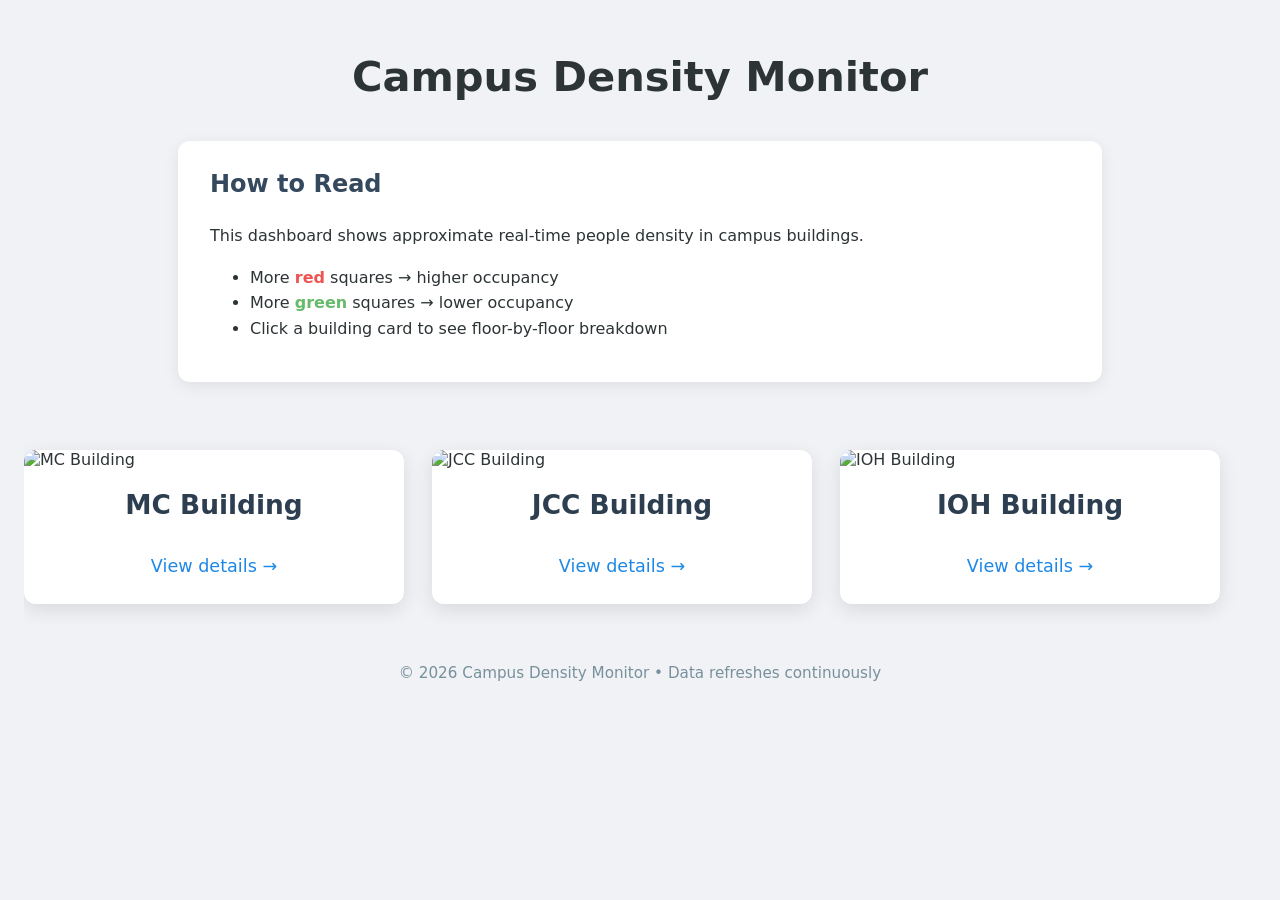
==== index.html @ ee3910dd "change the name" ====
<!DOCTYPE html>
<html lang="en">
<head>
    <meta charset="UTF-8">
    <meta name="viewport" content="width=device-width, initial-scale=1.0">
    <title>MU Discovery</title>
    <link rel="stylesheet" href="css/main.css">
    <style>
        body {
            font-family: system-ui, -apple-system, sans-serif;
            margin: 0;
            background: #f0f2f5;
            color: #2d3436;
        }
        .container {
            max-width: 1400px;
            margin: 0 auto;
            padding: 32px 24px;
        }
        h1 {
            text-align: center;
            color: #2d3436;
            margin: 20px 0 40px;
            font-size: 2.6rem;
        }
        .usage {
            background: white;
            border-radius: 12px;
            padding: 24px 32px;
            margin: 0 auto 48px;
            max-width: 860px;
            box-shadow: 0 4px 16px rgba(0,0,0,0.08);
            line-height: 1.6;
        }
        .usage h2 {
            margin-top: 0;
            color: #34495e;
        }
        .buildings-scroll {
            display: flex;
            overflow-x: auto;
            gap: 28px;
            padding: 20px 0;
            scroll-behavior: smooth;
        }
        .buildings-scroll::-webkit-scrollbar {
            height: 10px;
        }
        .buildings-scroll::-webkit-scrollbar-thumb {
            background: #bdc3c7;
            border-radius: 5px;
        }
        .building-card {
            flex: 0 0 380px;
            background: white;
            border-radius: 12px;
            overflow: hidden;
            box-shadow: 0 6px 20px rgba(0,0,0,0.1);
            transition: all 0.25s ease;
            cursor: pointer;
        }
        .building-card:hover {
            transform: translateY(-12px);
            box-shadow: 0 16px 36px rgba(0,0,0,0.18);
        }
        .building-card img {
            width: 100%;
            height: 200px;
            object-fit: cover;
        }
        .building-info {
            padding: 20px 24px 28px;
            text-align: center;
        }
        .building-info h3 {
            margin: 0 0 16px;
            font-size: 1.65rem;
            color: #2c3e50;
        }
        .density-grid-container {
            margin: 16px auto 20px;
            width: 260px;
        }
        .density-grid {
            display: grid;
            grid-template-columns: repeat(10, 1fr);
            gap: 5px;
        }
        .grid-square {
            aspect-ratio: 1;
            background: #ebedef;
            border-radius: 4px;
        }
        .grid-square.filled { background: #4caf50; }
        .density-low    .filled { background: #66bb6a; }
        .density-medium .filled { background: #ffca28; }
        .density-high   .filled { background: #ef5350; }
        .density-avg {
            font-size: 2.1rem;
            font-weight: bold;
            margin: 8px 0 6px;
        }
        .view-details {
            color: #1e88e5;
            font-weight: 500;
            font-size: 1.1rem;
        }
        footer {
            text-align: center;
            padding: 40px 0 60px;
            color: #78909c;
            font-size: 0.95rem;
        }
    </style>
</head>
<body>

    <div class="container">
        <h1>Campus Density Monitor</h1>

        <div class="usage">
            <h2>How to Read</h2>
            <p>This dashboard shows approximate real-time people density in campus buildings.</p>
            <ul>
                <li>More <strong style="color:#ef5350">red</strong> squares → higher occupancy</li>
                <li>More <strong style="color:#66bb6a">green</strong> squares → lower occupancy</li>
                <li>Click a building card to see floor-by-floor breakdown</li>
            </ul>
        </div>

        <div class="buildings-scroll">
            <!-- MC -->
            <div class="building-card" onclick="location.href='mc.html'">
                <img src="image/mc.jpg" alt="MC Building">
                <div class="building-info">
                    <h3>MC Building</h3>
                    <div class="density-grid-container">
                        <div class="density-grid" id="mc-grid"></div>
                    </div>
                    <div class="view-details">View details →</div>
                </div>
            </div>

            <!-- JCC -->
            <div class="building-card" onclick="location.href='jcc.html'">
                <img src="image/jcc.jpg" alt="JCC Building">
                <div class="building-info">
                    <h3>JCC Building</h3>
                    <div class="density-grid-container">
                        <div class="density-grid" id="jcc-grid"></div>
                    </div>
                    <div class="view-details">View details →</div>
                </div>
            </div>

            <!-- IOH -->
            <div class="building-card" onclick="location.href='ioh.html'">
                <img src="image/ioh.jpg" alt="IOH Building">
                <div class="building-info">
                    <h3>IOH Building</h3>
                    <div class="density-grid-container">
                        <div class="density-grid" id="ioh-grid"></div>
                    </div>
                    <div class="view-details">View details →</div>
                </div>
            </div>
        </div>

        <footer>
            © 2026 Campus Density Monitor • Data refreshes continuously
        </footer>
    </div>

    <script type="module">
        import { campusData } from './js/all-buildings-data.js';

        const TOTAL_SQUARES = 10;

        function getDensityClass(avg) {
            if (avg <= 3) return 'density-low';
            if (avg <= 6) return 'density-medium';
            return 'density-high';
        }

        function calculateAverage(blocks) {
            let sum = 0, count = 0;
            for (const block of blocks) {
                for (const d of block.densities) {
                    if (typeof d === 'number' && !isNaN(d)) {
                        sum += d;
                        count++;
                    }
                }
            }
            return count > 0 ? Math.round(sum / count) : 0;
        }

        function renderSummaryGrid(containerId, avgId, blocks) {
            const avg = calculateAverage(blocks);
            const container = document.getElementById(containerId);
            const avgEl = document.getElementById(avgId);

            if (!container) return;

            const filled = Math.round((avg / 10) * TOTAL_SQUARES);
            const cls = getDensityClass(avg);

            let html = '';
            for (let i = 0; i < TOTAL_SQUARES; i++) {
                html += `<div class="grid-square ${i < filled ? 'filled' : ''}"></div>`;
            }
            container.innerHTML = html;
            container.className = `density-grid ${cls}`;

            if (avgEl) {
                avgEl.textContent = avg;
                avgEl.style.color = cls === 'density-low' ? '#4caf50' :
                                   cls === 'density-medium' ? '#ffca28' : '#ef5350';
            }
        }

        // Render all three buildings
        renderSummaryGrid('mc-grid',  'mc-avg',  campusData.mc);
        renderSummaryGrid('jcc-grid', 'jcc-avg', campusData.jcc);
        renderSummaryGrid('ioh-grid', 'ioh-avg', campusData.ioh);
    </script>

</body>
</html>
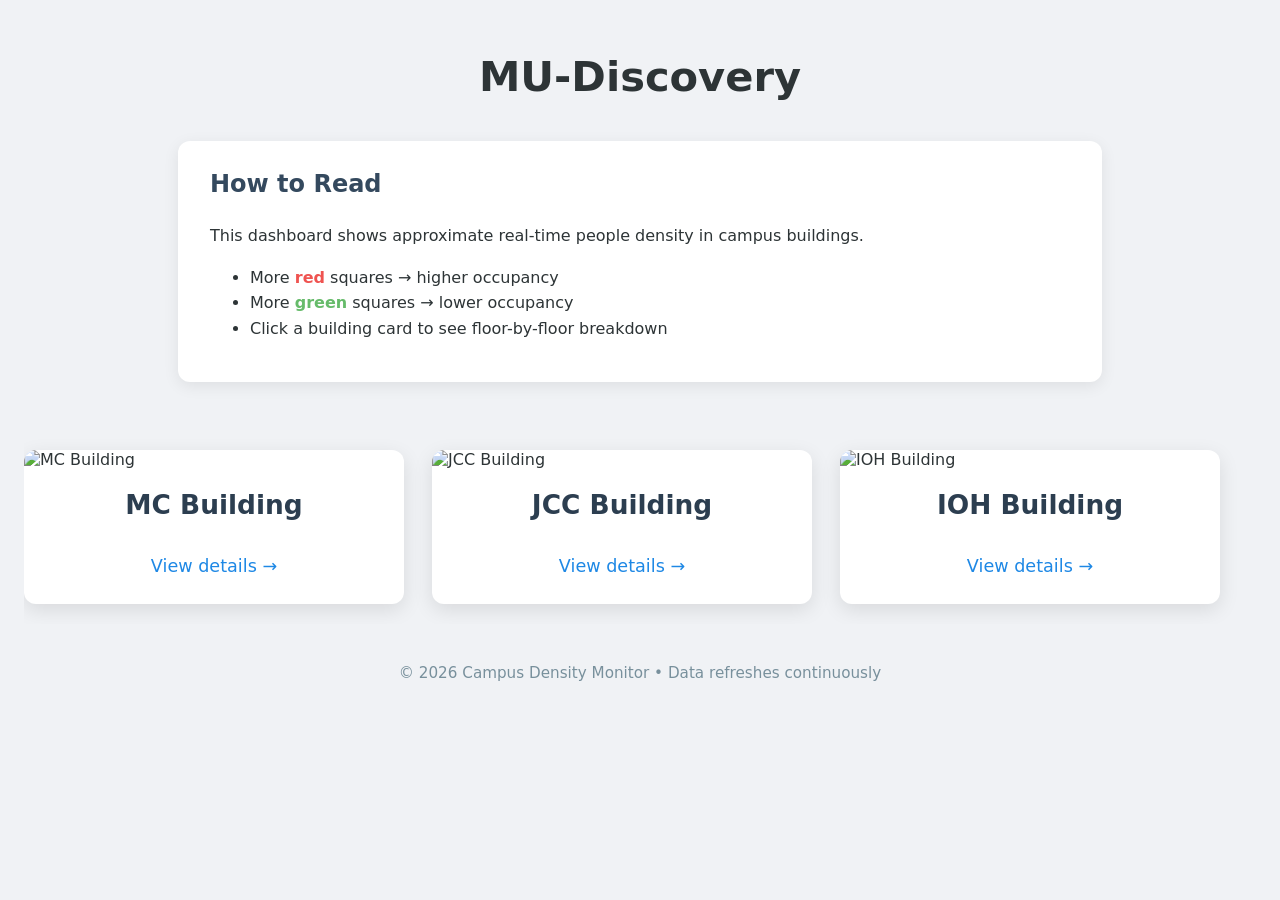
==== commit f29310e8: "Change the title name" ====
--- a/index.html
+++ b/index.html
@@ -116,7 +116,7 @@
 <body>
 
     <div class="container">
-        <h1>Campus Density Monitor</h1>
+        <h1>MU-Discovery</h1>
 
         <div class="usage">
             <h2>How to Read</h2>
